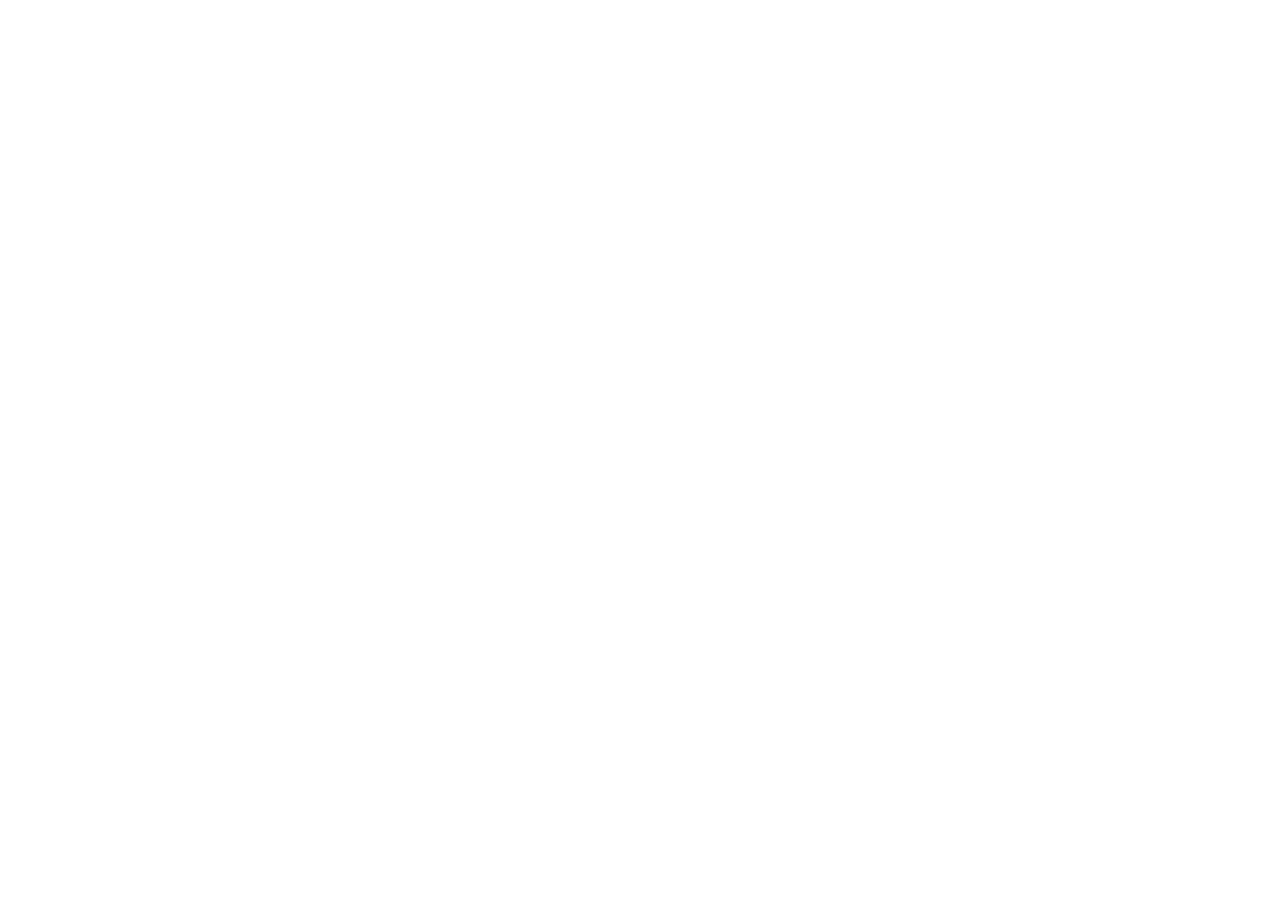
==== views/index.html @ aed6cf7e "Estructura básica de página." ====
<!DOCTYPE html>
<html lang="en">
<head>
    <meta charset="UTF-8">
    <meta http-equiv="X-UA-Compatible" content="IE=edge">
    <meta name="viewport" content="width=device-width, initial-scale=1.0">
    <title>Gráficas computaciones Web</title>
    
    <link href="https://cdn.jsdelivr.net/npm/bootstrap@5.1.1/dist/css/bootstrap.min.css" rel="stylesheet" integrity="sha384-F3w7mX95PdgyTmZZMECAngseQB83DfGTowi0iMjiWaeVhAn4FJkqJByhZMI3AhiU" crossorigin="anonymous">
    <script src="https://cdn.jsdelivr.net/npm/bootstrap@5.1.1/dist/js/bootstrap.bundle.min.js" integrity="sha384-/bQdsTh/da6pkI1MST/rWKFNjaCP5gBSY4sEBT38Q/9RBh9AH40zEOg7Hlq2THRZ" crossorigin="anonymous"></script>


    <script src="https://ajax.googleapis.com/ajax/libs/jquery/3.6.0/jquery.min.js"></script>

    <link rel="stylesheet" href="../css/home.css">
    <script src="../js/home.js"></script>

</head>
<body>
    

    
</body>
</html>
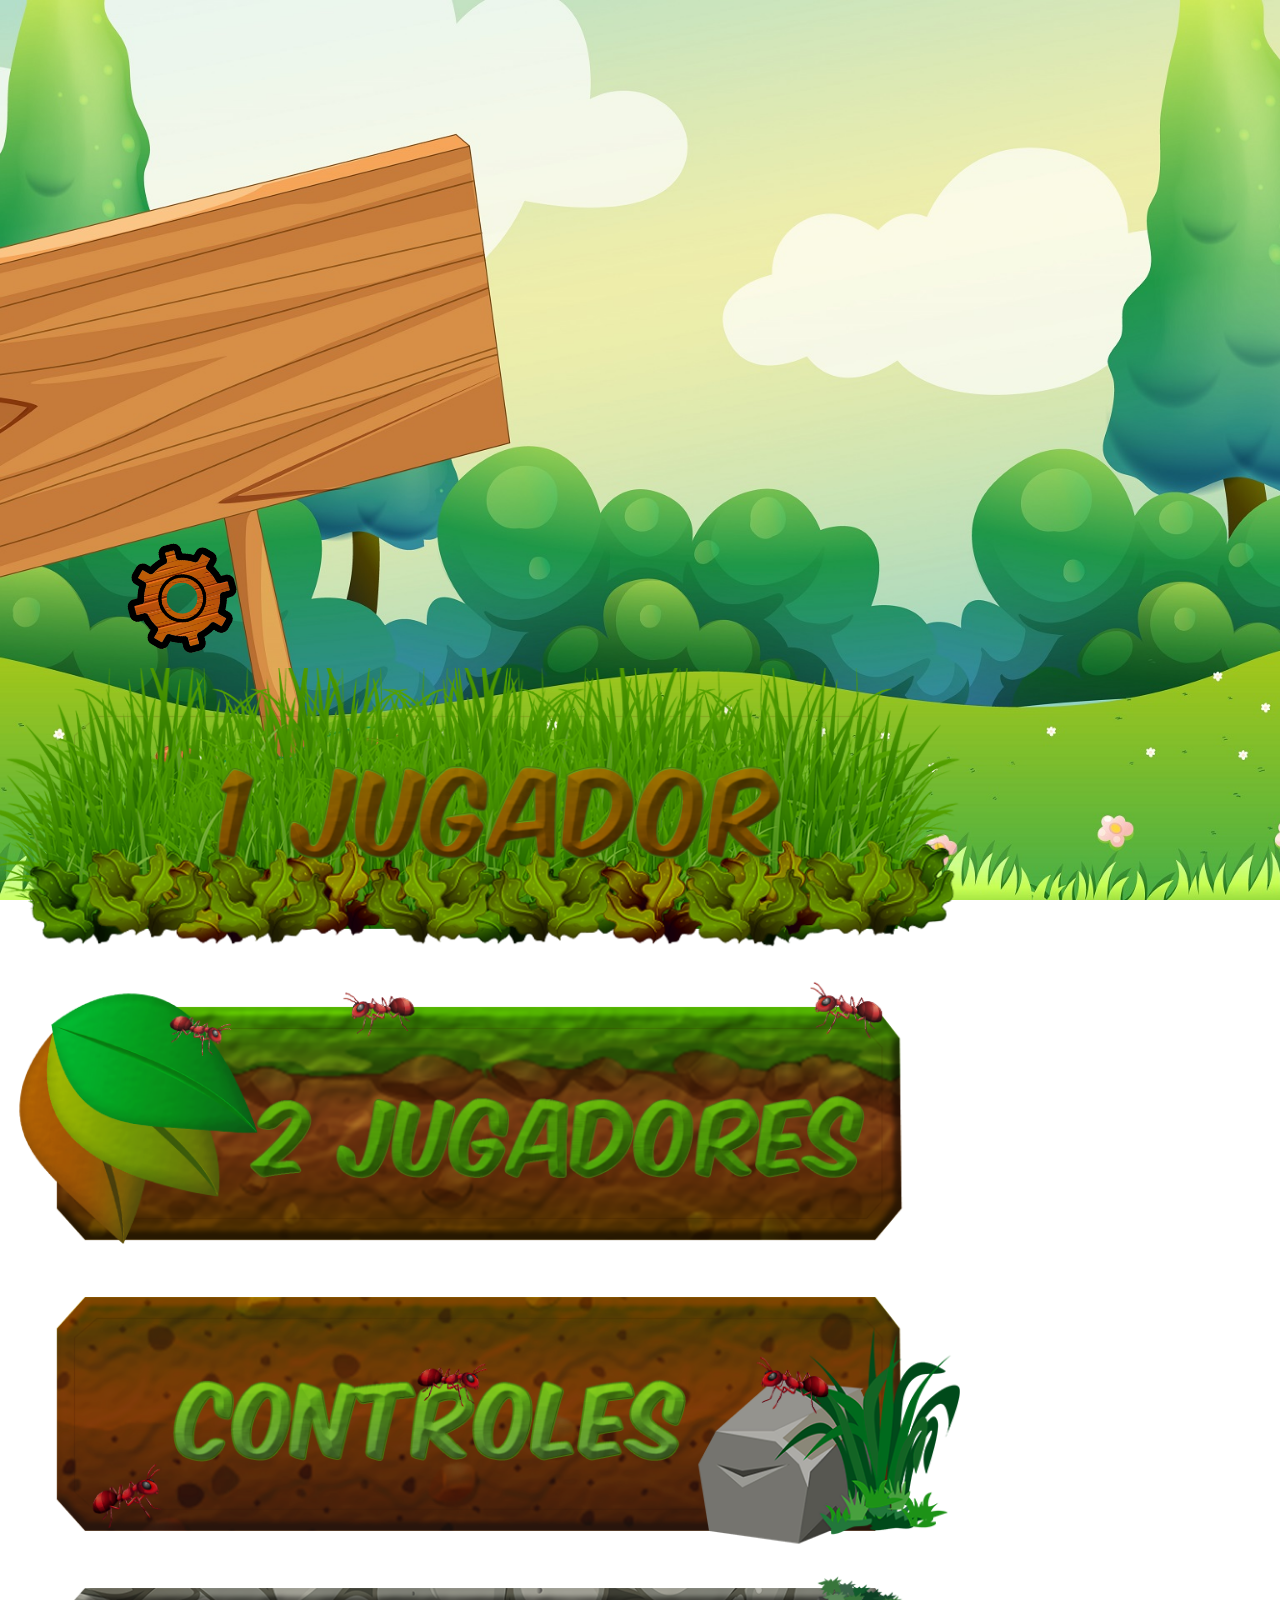
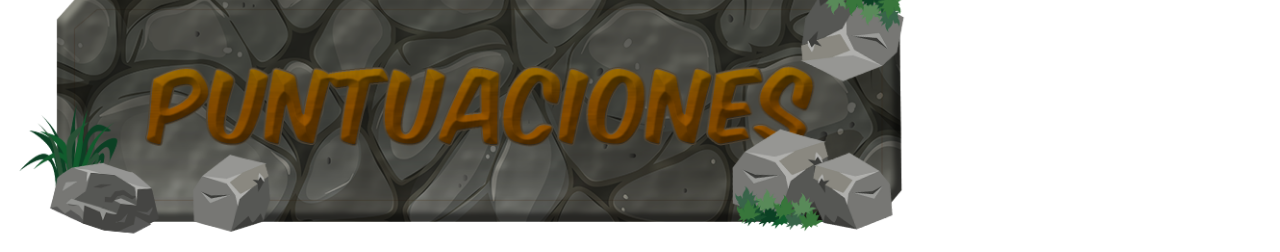
==== commit f00070e7: "Pantalla de inicio - Parte 1" ====
--- a/views/index.html
+++ b/views/index.html
@@ -17,8 +17,20 @@
 
 </head>
 <body>
-    
+   
+<div class="row">
+    <div class="col-6">
+        <input class="config-button" type="image" src="../Assets/Botones/Config_btn.png" alt="">
+    </div>
+    <div class="col-6 mt-5">
+        <input class="home-buttons " type="image" src="../Assets/Botones/Button_1_Jugador.png" alt="">
+        <input class="home-buttons " type="image" src="../Assets/Botones/Button_2_Jugadorer.png" alt="">
+        <input class="home-buttons " type="image" src="../Assets/Botones/Button_Controles.png" alt="">
+        <input class="home-buttons " type="image" src="../Assets/Botones/Button_Puntuaciones.png" alt="">
+    </div>
+</div>
 
-    
+
+
 </body>
 </html>--- a/css/home.css
+++ b/css/home.css
@@ -0,0 +1,35 @@
+body {
+    background-image: url(../Assets/Imagenes/fondo.jpg);
+    background-repeat: no-repeat;
+    background-position: center center;
+    background-attachment: fixed;
+    background-size: cover;
+    margin: 0;
+    height: 100%;
+    overflow: hidden
+}
+
+.home-buttons{
+    width:75%;
+    transition: transform 0.5s;
+}
+
+.home-buttons:hover{
+    transform: scale(1.2);
+    transition: transform 0.5s;
+}
+
+.config-button{
+    margin-top:535px;
+    margin-left:120px;
+    transform:rotate(-15deg);
+    transition: transform 0.5s;
+    width:10%;
+    height:10%;
+}
+
+.config-button:hover{
+    transform: rotate(90deg) scale(1.2);
+    
+    transition: transform 0.5s;
+}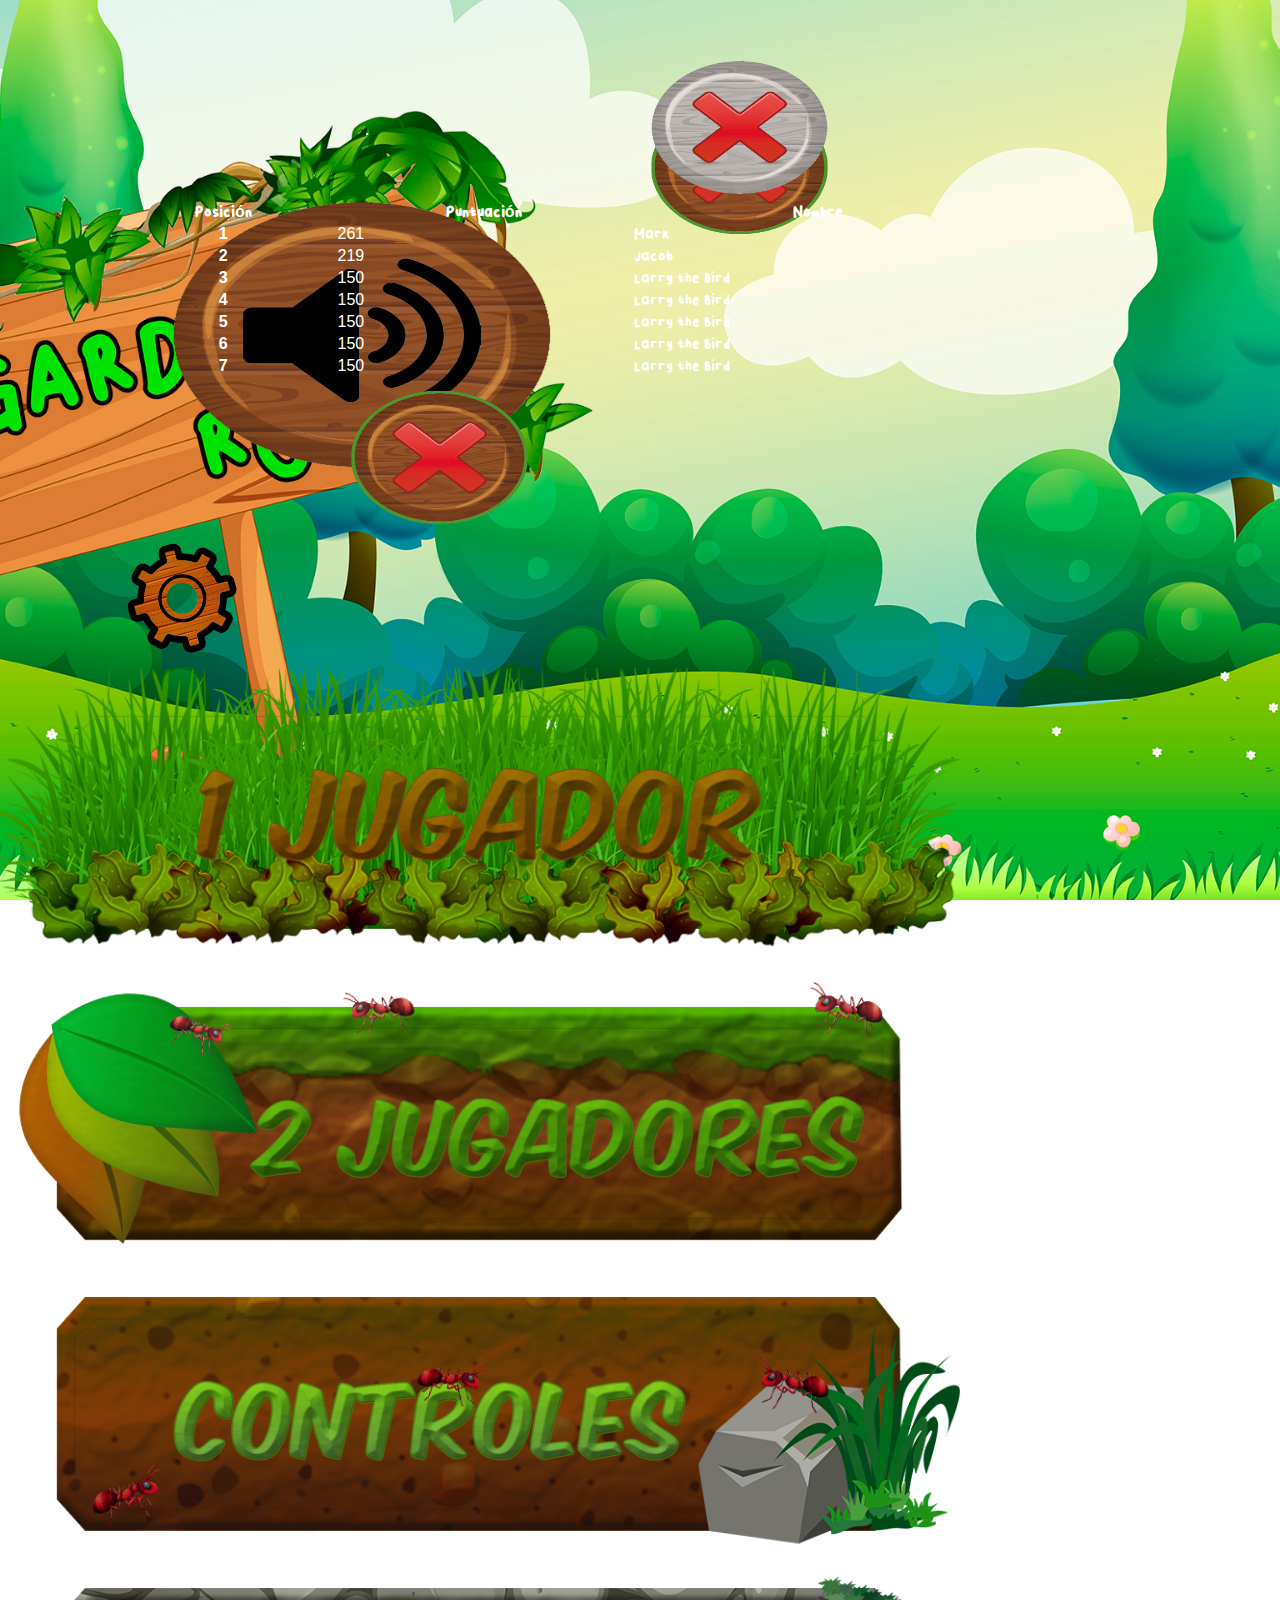
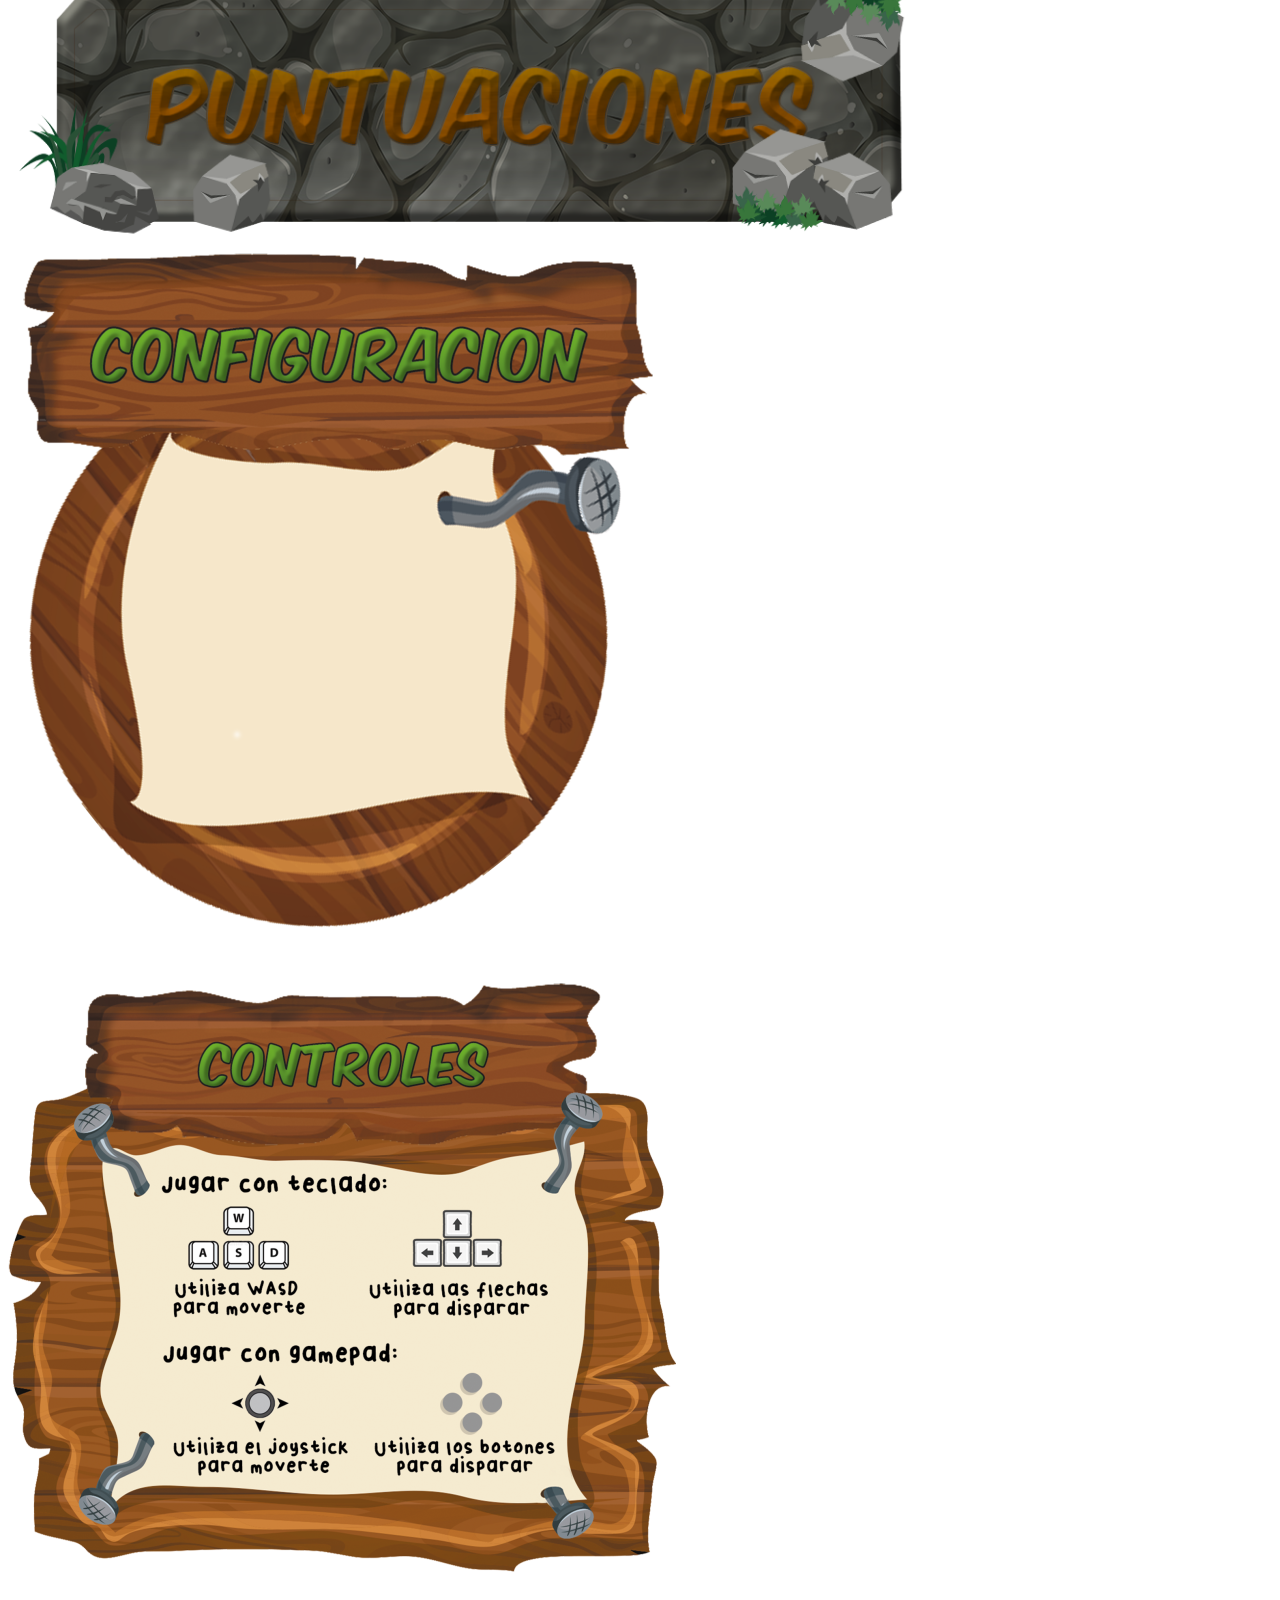
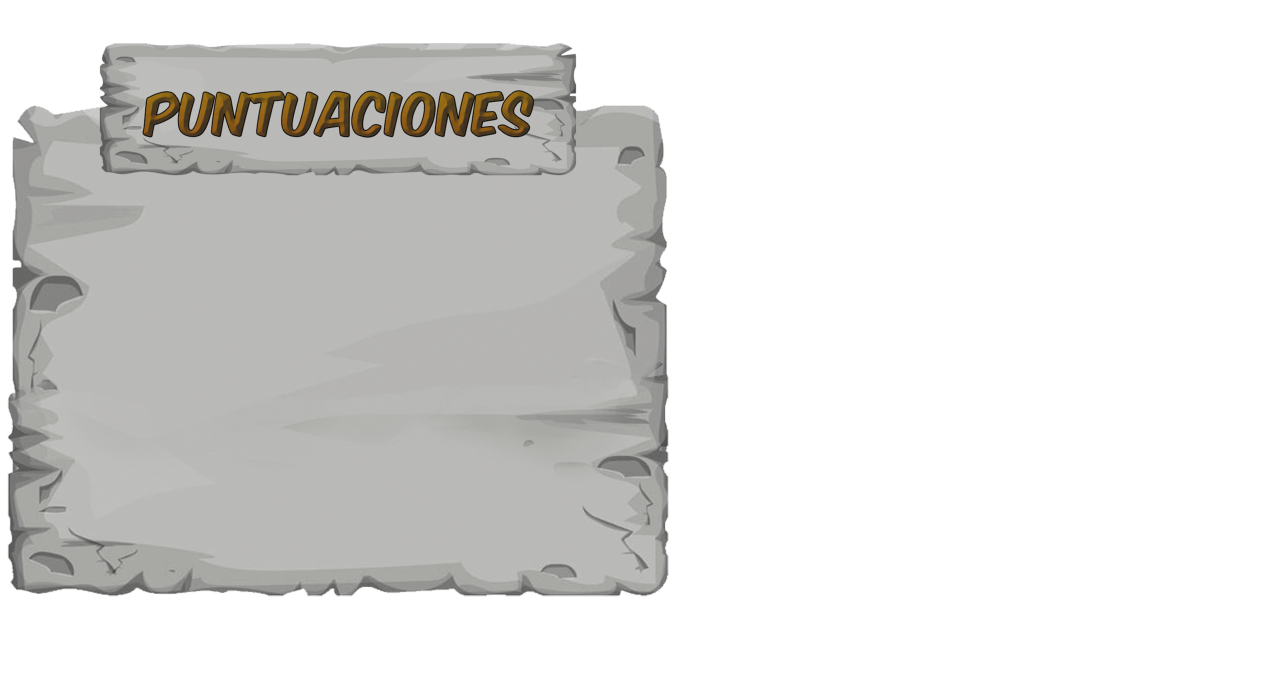
==== commit 37ec0772: "Avance 1" ====
--- a/views/index.html
+++ b/views/index.html
@@ -4,8 +4,13 @@
     <meta charset="UTF-8">
     <meta http-equiv="X-UA-Compatible" content="IE=edge">
     <meta name="viewport" content="width=device-width, initial-scale=1.0">
-    <title>Gráficas computaciones Web</title>
-    
+    <title>Garden Rush</title>
+    <link rel="icon" href="../Assets/Imagenes/icon.png">
+
+    <link rel="preconnect" href="https://fonts.googleapis.com">
+    <link rel="preconnect" href="https://fonts.gstatic.com" crossorigin>
+    <link href="https://fonts.googleapis.com/css2?family=Indie+Flower&display=swap" rel="stylesheet">
+
     <link href="https://cdn.jsdelivr.net/npm/bootstrap@5.1.1/dist/css/bootstrap.min.css" rel="stylesheet" integrity="sha384-F3w7mX95PdgyTmZZMECAngseQB83DfGTowi0iMjiWaeVhAn4FJkqJByhZMI3AhiU" crossorigin="anonymous">
     <script src="https://cdn.jsdelivr.net/npm/bootstrap@5.1.1/dist/js/bootstrap.bundle.min.js" integrity="sha384-/bQdsTh/da6pkI1MST/rWKFNjaCP5gBSY4sEBT38Q/9RBh9AH40zEOg7Hlq2THRZ" crossorigin="anonymous"></script>
 
@@ -20,13 +25,103 @@
    
 <div class="row">
     <div class="col-6">
-        <input class="config-button" type="image" src="../Assets/Botones/Config_btn.png" alt="">
+        <input class="config-button" data-bs-toggle="modal" data-bs-target="#configModal" type="image" src="../Assets/Botones/Config_btn.png" alt="">
     </div>
     <div class="col-6 mt-5">
-        <input class="home-buttons " type="image" src="../Assets/Botones/Button_1_Jugador.png" alt="">
+        <a href="game.html"><input class="home-buttons "type="image" src="../Assets/Botones/Button_1_Jugador.png" alt=""></a>
+        
         <input class="home-buttons " type="image" src="../Assets/Botones/Button_2_Jugadorer.png" alt="">
-        <input class="home-buttons " type="image" src="../Assets/Botones/Button_Controles.png" alt="">
-        <input class="home-buttons " type="image" src="../Assets/Botones/Button_Puntuaciones.png" alt="">
+        <input class="home-buttons " data-bs-toggle="modal" data-bs-target="#controlModal" type="image" src="../Assets/Botones/Button_Controles.png" alt="">
+        <input class="home-buttons " data-bs-toggle="modal" data-bs-target="#puntuacionesModal" type="image" src="../Assets/Botones/Button_Puntuaciones.png" alt="">
+    </div>
+</div>
+
+
+
+<div class="modal fade" id="configModal" tabindex="-1" aria-labelledby="exampleModalLabel" aria-hidden="true">
+    <div class="modal-dialog modal-dialog-centered">
+      <div class="modal-content modal-content-skip">
+        <div class="modal-body mx-auto d-flex">
+         <img src="../Assets/Botones/CuerpoConfiguracion.png" class="img-fluid" alt="">
+         <input type="image" src="../Assets/Botones/volumeOn.png" class="img-fluid btn-volumeOn soundbtn btnScale">
+         <input type="image" src="../Assets/Botones/volumeOff.png" class="img-fluid btn-volumeOff soundbtn btnScale">
+        </div>
+        
+          <input type="image" src="../Assets/Botones/Close.png" class="img-fluid btnScale btnCloseSettings" style="width:14%; height:15%;" data-bs-dismiss="modal">
+        
+      </div>
+    </div>
+</div>
+
+<div class="modal fade" id="controlModal" tabindex="-1" aria-labelledby="exampleModalLabel" aria-hidden="true">
+    <div class="modal-dialog modal-dialog-centered  modal-lg">
+      <div class="modal-content modal-content-skip">
+        <div class="modal-body mx-auto d-flex">
+         <img src="../Assets/Botones/CuerpoControles.png" class="img-fluid" alt="">
+        </div>
+        
+          <input type="image" src="../Assets/Botones/Close.png" class="img-fluid btnScale btnCloseControls" style="width:14%; height:15%;" data-bs-dismiss="modal">
+        
+      </div>
+    </div>
+</div>
+
+<div class="modal fade" id="puntuacionesModal" tabindex="-1" aria-labelledby="exampleModalLabel" aria-hidden="true">
+    <div class="modal-dialog modal-dialog-centered modal-lg">
+      <div class="modal-content modal-content-skip">
+        <div class="modal-body mx-auto d-flex">
+         <img src="../Assets/Botones/Puntuaciones.png" class="img-fluid" alt="">
+         <table class="table bold table-puntuaciones">
+            <thead>
+              <tr>
+                <th scope="col">Posición</th>
+                <th scope="col">Puntuación</th>
+                <th scope="col">Nombre</th>
+              </tr>
+            </thead>
+            <tbody>
+              <tr>
+                <th scope="row">1</th>
+                <td>261</td>
+                <td>Mark</td>
+              </tr>
+              <tr>
+                <th scope="row">2</th>
+                <td>219</td>
+                <td>Jacob</td>
+              </tr>
+              <tr>
+                <th scope="row">3</th>
+                <td>150</td>
+                <td colspan="2">Larry the Bird</td>
+              </tr>
+              <tr>
+                <th scope="row">4</th>
+                <td>150</td>
+                <td colspan="2">Larry the Bird</td>
+              </tr>
+              <tr>
+                <th scope="row">5</th>
+                <td>150</td>
+                <td colspan="2">Larry the Bird</td>
+              </tr>
+              <tr>
+                <th scope="row">6</th>
+                <td>150</td>
+                <td colspan="2">Larry the Bird</td>
+              </tr>
+              <tr>
+                <th scope="row">7</th>
+                <td>150</td>
+                <td colspan="2">Larry the Bird</td>
+              </tr>
+            </tbody>
+          </table>
+        </div>
+        
+          <input type="image" src="../Assets/Botones/Close_2.png" class="img-fluid btnScale btnCloseScore" style="width:14%; height:15%;" data-bs-dismiss="modal">
+        
+      </div>
     </div>
 </div>
 
--- a/css/home.css
+++ b/css/home.css
@@ -1,3 +1,5 @@
+@font-face { font-family: Delicious; src: url('../Assets/Fuentes/Bubbly-Regular.otf'); }
+
 body {
     background-image: url(../Assets/Imagenes/fondo.jpg);
     background-repeat: no-repeat;
@@ -32,4 +34,69 @@
     transform: rotate(90deg) scale(1.2);
     
     transition: transform 0.5s;
+}
+
+.modal-content-skip{
+    background-color: rgba(0,0,0,.0001); 
+    border: rgba(0,0,0,.0001); 
+}
+
+.modal-footer-skip{
+    border: rgba(0,0,0,.0001); 
+}
+
+.soundbtn{
+    position:absolute;
+    top:200px;
+    left: 170px;
+    width:30%;
+    height:30%;
+}
+
+.btnScale{
+    transition: transform 0.5s;
+}
+
+.btnScale:hover{
+    transform: scale(1.2);
+    transition: transform 0.5s;
+}
+
+.modal-content-puntuaciones{
+    background-image:url(../Assets/Botones/Ground.png);
+    background-repeat: no-repeat;
+    background-position: center center;
+    background-attachment: fixed;
+    background-size: cover;
+}
+
+.modal-title, table{
+    color:white;
+    font-family:Delicious, sans-serif;
+}
+
+.table-puntuaciones{
+    position:absolute;
+    top:200px;
+    left: 110px;
+    width:70%;
+
+}
+
+.btnCloseScore{
+    position:absolute;
+    top:60px;
+    left:650px;
+}
+
+.btnCloseControls{
+    position:absolute;
+    top:100px;
+    left:650px;
+}
+
+.btnCloseSettings{
+    position:absolute;
+    top:390px;
+    left:350px;
 }